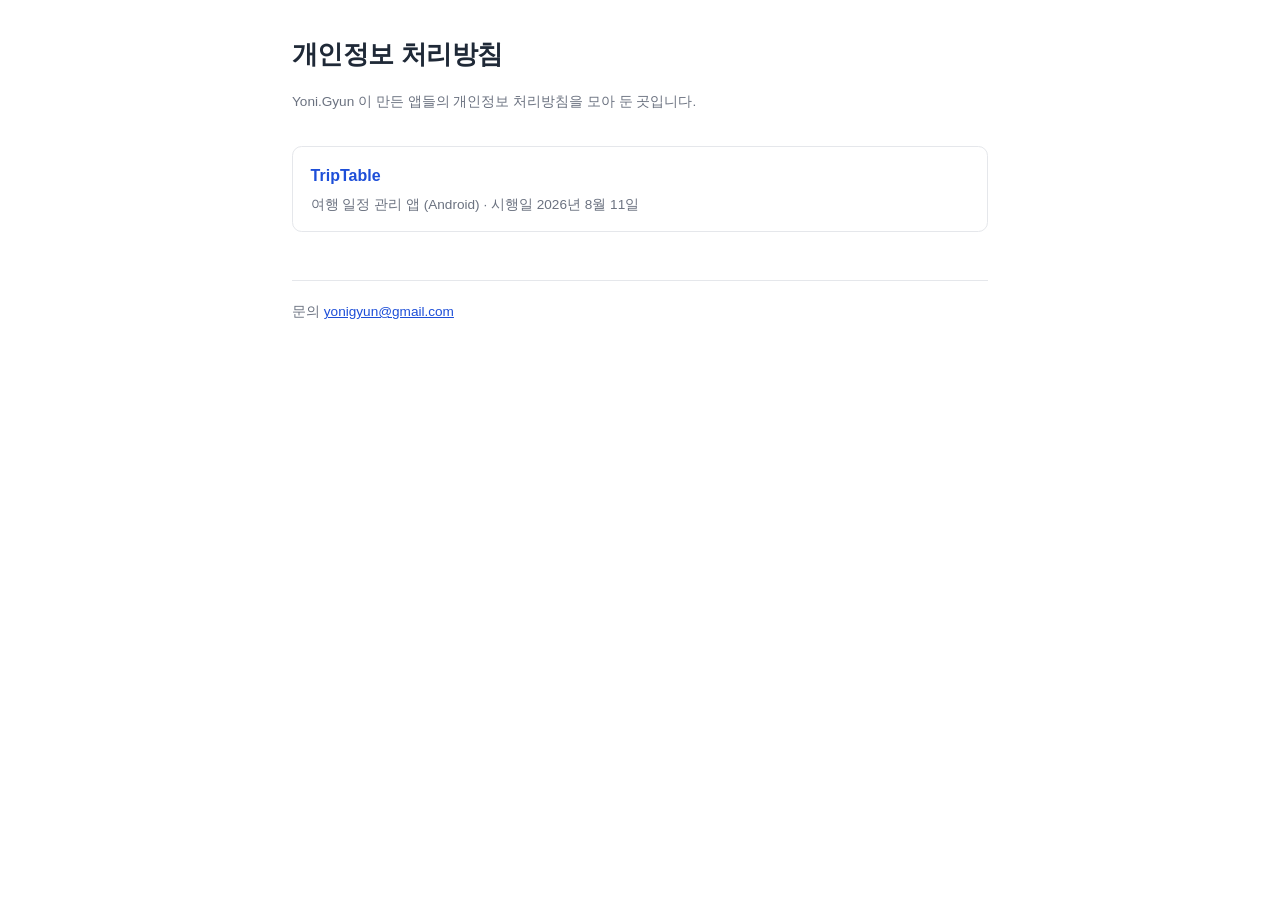
==== index.html @ 4144d803 "docs: 처리방침 게시 구조 + TripTable 방침 (한국어 정본 + 영문) 여러 앱의 개인정보 처리방침을 한 곳에서 게시하기 위한 저장소를 구성한다.  구조는 앱마다 최상위" ====
<!DOCTYPE html>
<html lang="ko">
<head>
<meta charset="utf-8">
<meta name="viewport" content="width=device-width, initial-scale=1">
<title>개인정보 처리방침 — Yoni.Gyun</title>
<link rel="stylesheet" href="assets/policy.css">
</head>
<body>

<h1>개인정보 처리방침</h1>
<p class="meta">Yoni.Gyun 이 만든 앱들의 개인정보 처리방침을 모아 둔 곳입니다.</p>

<ul class="apps">
  <li>
    <a href="triptable/">TripTable</a>
    <span class="sub">여행 일정 관리 앱 (Android) · 시행일 2026년 8월 11일</span>
  </li>
</ul>

<footer>
  문의 <a href="mailto:yonigyun@gmail.com">yonigyun@gmail.com</a>
</footer>

</body>
</html>
---- assets/policy.css ----
/* 모든 앱의 처리방침이 공유하는 스타일.
   앱이 늘어나도 이 파일 하나만 고치면 전체 문서의 모양이 함께 바뀐다. */

:root { color-scheme: light dark; }
* { box-sizing: border-box; }

body {
  font-family: -apple-system, BlinkMacSystemFont, "Apple SD Gothic Neo", "Malgun Gothic",
               "Helvetica Neue", Arial, sans-serif;
  line-height: 1.75;
  margin: 0 auto;
  padding: 2rem 1.25rem 5rem;
  max-width: 46rem;
  color: #1f2937;
  background: #ffffff;
  word-break: keep-all;
  overflow-wrap: break-word;
}

h1 { font-size: 1.6rem; margin: 0 0 .4rem; letter-spacing: -.02em; }
h2 {
  font-size: 1.1rem; margin: 2.4rem 0 .7rem; padding-top: 1.2rem;
  border-top: 1px solid #e5e7eb; letter-spacing: -.01em;
}
h3 { font-size: .98rem; margin: 1.4rem 0 .4rem; }
p, li { font-size: .95rem; }
ul { padding-left: 1.2rem; }
li { margin: .3rem 0; }
a { color: #1d4ed8; }

.meta { color: #6b7280; font-size: .85rem; margin-bottom: 2rem; }

.lead {
  background: #f8fafc; border: 1px solid #e5e7eb; border-radius: .6rem;
  padding: 1rem 1.1rem; margin: 1.6rem 0;
}
.lead p { margin: .35rem 0; }
.lead strong { color: #0f172a; }

/* 표는 자체 영역에서 가로 스크롤한다 — 본문이 밀려나면 모바일에서 읽을 수 없다. */
table {
  width: 100%; border-collapse: collapse; margin: .8rem 0;
  font-size: .87rem; display: block; overflow-x: auto;
}
th, td { border: 1px solid #e5e7eb; padding: .5rem .6rem; text-align: left; vertical-align: top; }
th { background: #f8fafc; font-weight: 600; white-space: nowrap; }

/* 허브 페이지의 앱 목록 */
.apps { list-style: none; padding: 0; margin: 1.6rem 0; }
.apps li {
  border: 1px solid #e5e7eb; border-radius: .6rem;
  padding: .9rem 1.1rem; margin: .6rem 0;
}
.apps a { font-weight: 600; font-size: 1rem; text-decoration: none; }
.apps .sub { display: block; color: #6b7280; font-size: .85rem; margin-top: .2rem; }

footer {
  margin-top: 3rem; padding-top: 1.2rem; border-top: 1px solid #e5e7eb;
  color: #6b7280; font-size: .85rem;
}

@media (prefers-color-scheme: dark) {
  body { color: #e5e7eb; background: #0f172a; }
  h2 { border-top-color: #1f2937; }
  a { color: #93c5fd; }
  .meta, footer { color: #9ca3af; }
  .lead { background: #111827; border-color: #1f2937; }
  .lead strong { color: #f9fafb; }
  th, td { border-color: #1f2937; }
  th { background: #111827; }
  .apps li { border-color: #1f2937; }
  .apps .sub { color: #9ca3af; }
  footer { border-top-color: #1f2937; }
}
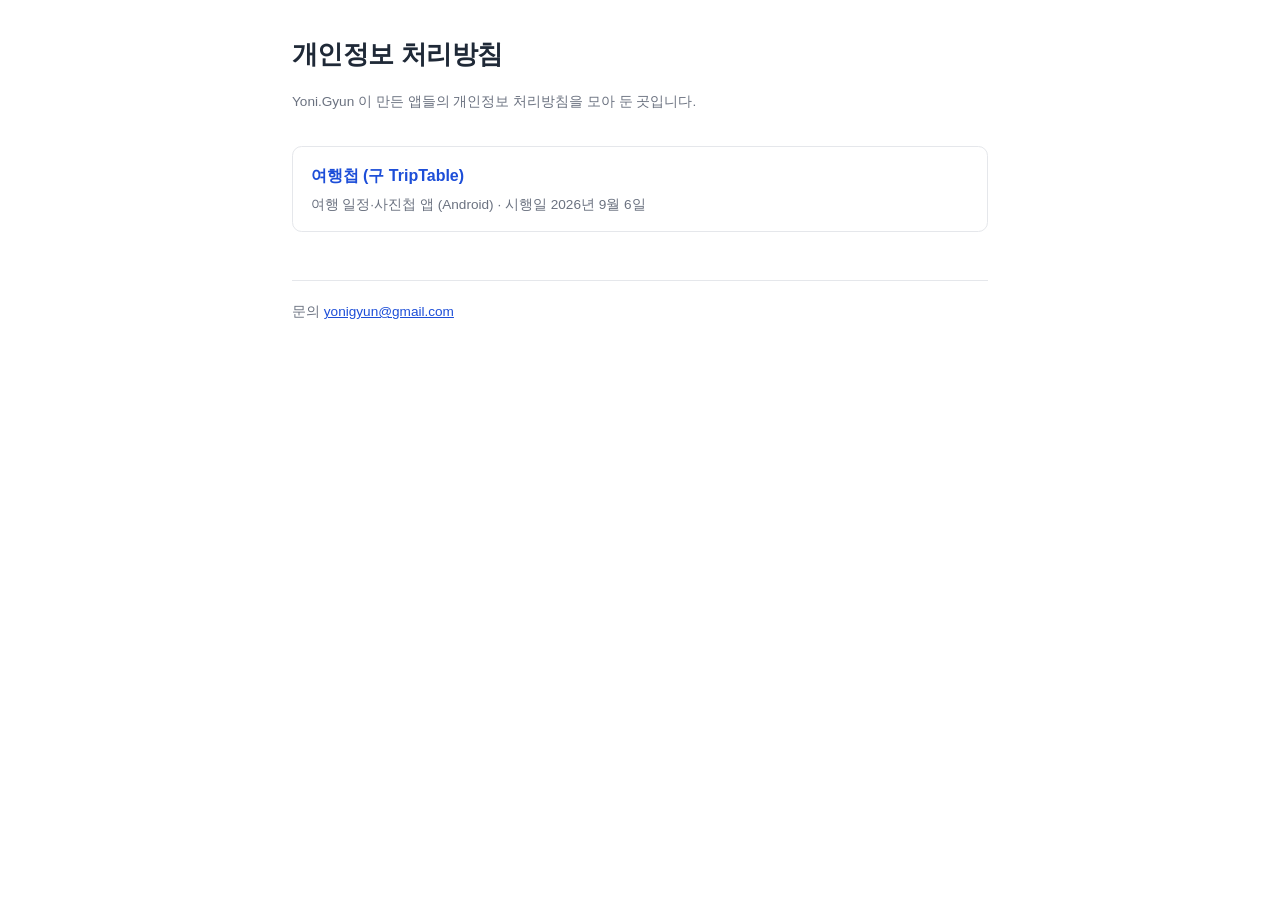
==== commit ad96b9cc: "docs(triptable): 여행첩 v2.0 반영 — 사진·메모·내보내기 처리 기재, 앱 이름 변경" ====
--- a/index.html
+++ b/index.html
@@ -13,8 +13,8 @@
 
 <ul class="apps">
   <li>
-    <a href="triptable/">TripTable</a>
-    <span class="sub">여행 일정 관리 앱 (Android) · 시행일 2026년 8월 11일</span>
+    <a href="triptable/">여행첩 (구 TripTable)</a>
+    <span class="sub">여행 일정·사진첩 앱 (Android) · 시행일 2026년 9월 6일</span>
   </li>
 </ul>
 
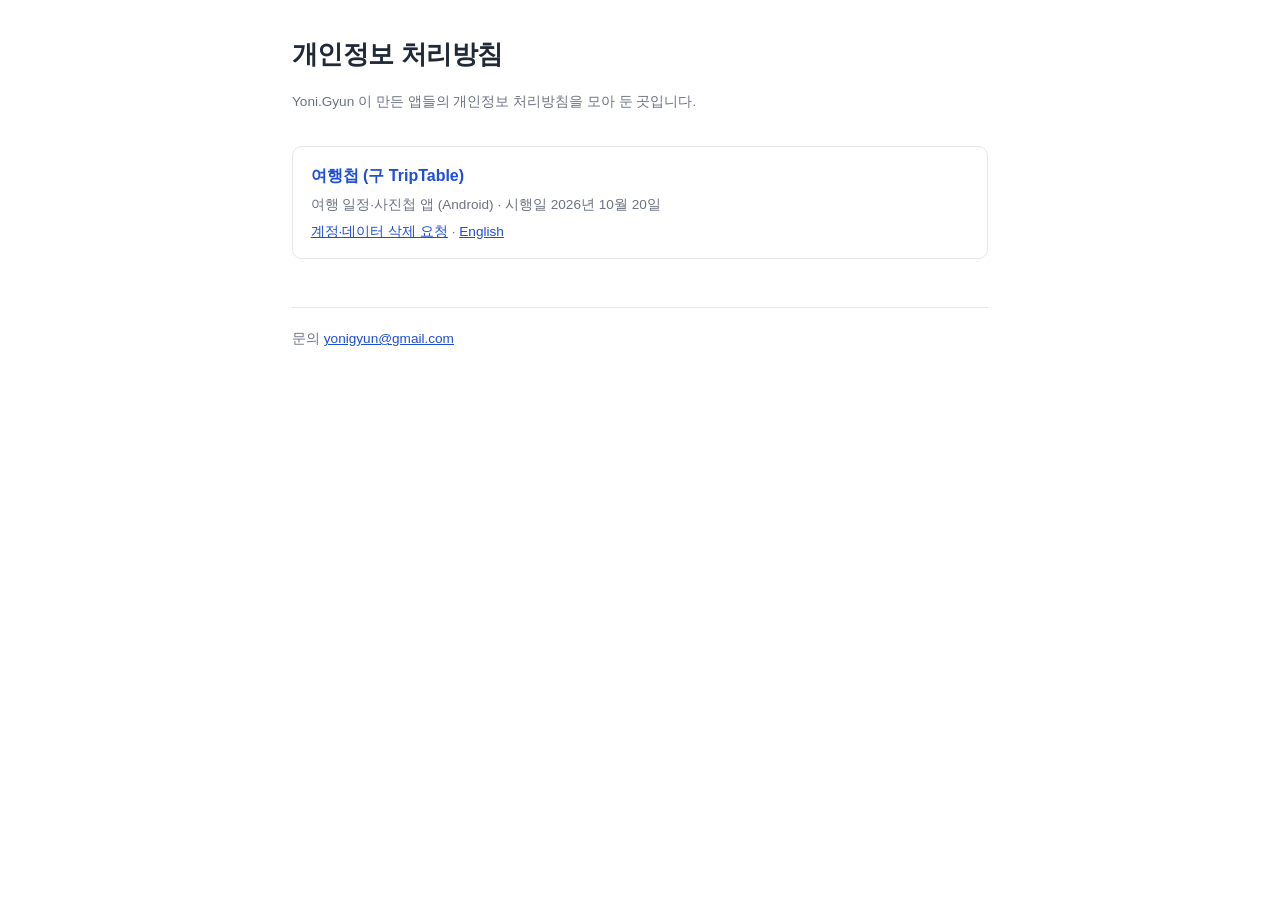
==== commit 663237a5: "docs(triptable): 처리방침 v3(보관·함께 편집) + 계정·데이터 삭제 요청 페이지 2.2.0 부터 여행 기록과 사진은 사용자가 계정을 연결하거나 초대 코드로 함께 편" ====
--- a/index.html
+++ b/index.html
@@ -14,7 +14,8 @@
 <ul class="apps">
   <li>
     <a href="triptable/">여행첩 (구 TripTable)</a>
-    <span class="sub">여행 일정·사진첩 앱 (Android) · 시행일 2026년 9월 6일</span>
+    <span class="sub">여행 일정·사진첩 앱 (Android) · 시행일 2026년 10월 20일</span>
+    <span class="sub"><a href="triptable/delete/">계정·데이터 삭제 요청</a> · <a href="triptable/en/">English</a></span>
   </li>
 </ul>
 
--- a/assets/policy.css
+++ b/assets/policy.css
@@ -24,7 +24,7 @@
 }
 h3 { font-size: .98rem; margin: 1.4rem 0 .4rem; }
 p, li { font-size: .95rem; }
-ul { padding-left: 1.2rem; }
+ul, ol { padding-left: 1.2rem; }
 li { margin: .3rem 0; }
 a { color: #1d4ed8; }
 
@@ -53,6 +53,7 @@
 }
 .apps a { font-weight: 600; font-size: 1rem; text-decoration: none; }
 .apps .sub { display: block; color: #6b7280; font-size: .85rem; margin-top: .2rem; }
+.apps .sub a { font-weight: 400; font-size: inherit; text-decoration: underline; }
 
 footer {
   margin-top: 3rem; padding-top: 1.2rem; border-top: 1px solid #e5e7eb;
